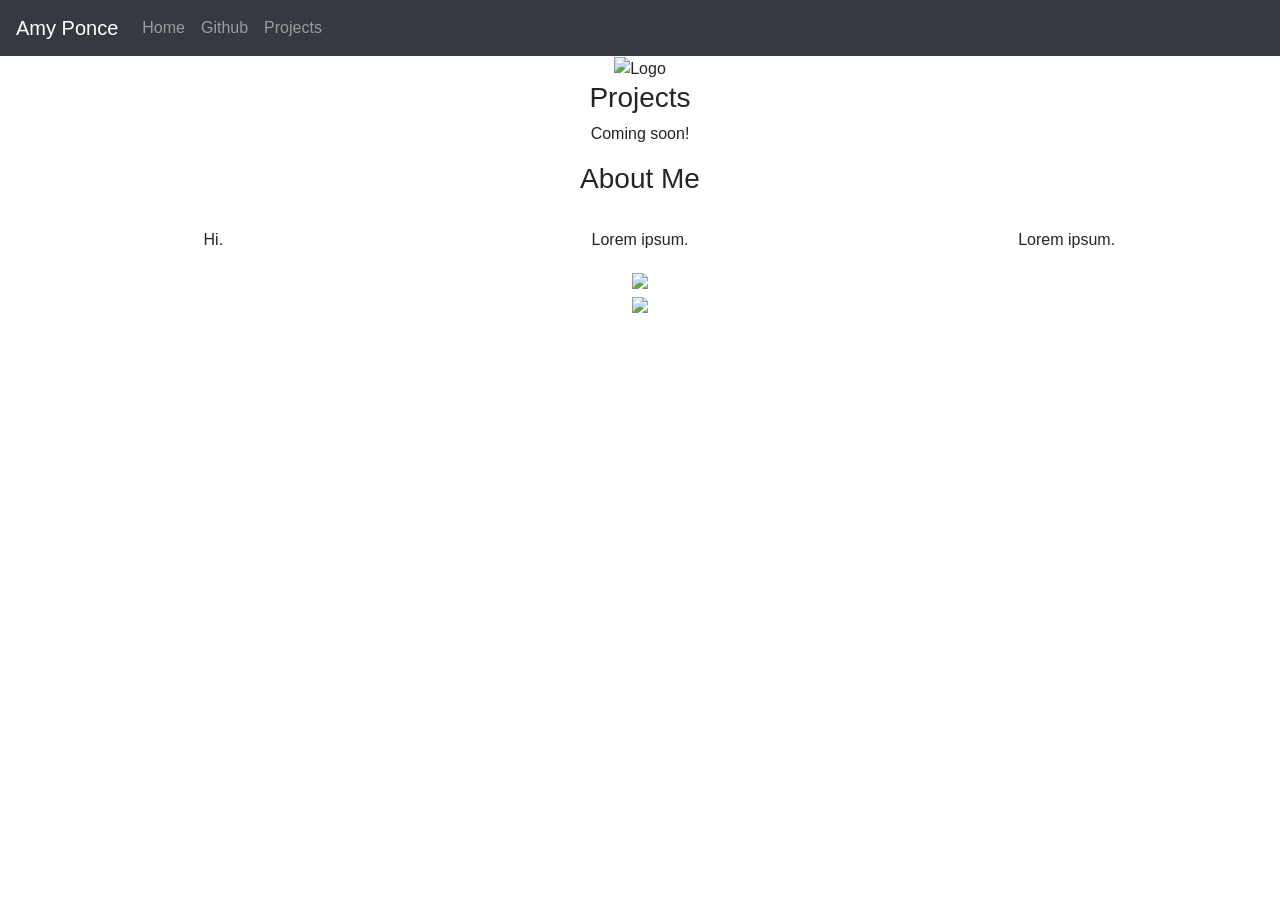
==== index.html @ c126c03e "Update index.html" ====
<!DOCTYPE html>
<html lang="en">

<head>
    <title class="owner-name">#</title>
    <meta charset="utf-8">
    <meta name="viewport" content="width=device-width, initial-scale=1">
    <link rel="stylesheet" href="https://stackpath.bootstrapcdn.com/bootstrap/4.3.1/css/bootstrap.min.css">
    <link href="https://fonts.googleapis.com/css?family=Montserrat" rel="stylesheet">
    <link href="https://cdn.jsdelivr.net/npm/prismjs@1.29.0/themes/prism.css" rel="stylesheet" /> 
    <link rel="stylesheet" href="style.css" type="text/css">
    <script src="https://code.jquery.com/jquery-3.3.1.slim.min.js"></script>
    <script src="https://cdnjs.cloudflare.com/ajax/libs/popper.js/1.14.7/umd/popper.min.js"></script>
    <script src="https://stackpath.bootstrapcdn.com/bootstrap/4.3.1/js/bootstrap.min.js"></script>

</head>

<body>

    <!-- Navbar -->

    <nav class="navbar navbar-expand-lg navbar-dark bg-dark">
        <a class="navbar-brand owner-name" href="#"></a>
        <button class="navbar-toggler" type="button" data-toggle="collapse" data-target="#navbarSupportedContent" aria-controls="navbarSupportedContent" aria-expanded="false" aria-label="Toggle navigation">
            <span class="navbar-toggler-icon"></span>
        </button>

        <div class="collapse navbar-collapse" id="navbarSupportedContent">
            <ul class="navbar-nav mr-auto">
                <li class="nav-item">
                    <a class="nav-link" href="index.html">Home</a>
                </li>
                <li class="nav-item">
                    <a class="nav-link" href="#" id="github" target="_blank">Github</a>
                </li>
                <li class="nav-item">
                    <a class="nav-link" href="#projects">Projects</a>
                </li>
            </ul>
        </div>
    </nav>

    <!-- First Container -->
    <div class="container-fluid bg-1 text-center">
        <!--<h1 class="margin">Name</h1>-->
        <img src="img/logo.png" class="img-fluid" alt="Logo" id="logo">
    </div>

    <!-- Second Container -->
    <div class="container-fluid bg-2 text-center" id="projects">
        <h3 class="margin">Projects</h3>
        <p>Coming soon!</p>
        <div class="container">
            <div class="row">

                <!--
                <div class="col-sm-4">
                    <div class="card">
                        <div class="card-body">
                            <h5 class="card-title">Project Name</h5>
                            <h6 class="card-subtitle mb-2 text-muted">10th Grade</h6>
                            <p class="card-text">A brief explanation of the project.</p>
                            <a href="#" class="card-link">More</a>
                        </div>
                    </div>
                </div>
                -->

            </div>
        </div>
        </a>
    </div>

    <!-- Third Container (Grid) -->
    <div class="container-fluid bg-3 text-center">
        <h3 class="margin">About Me</h3><br>
        <div class="row">
            <div class="col-sm-4">
                <p>Hi.</p>
            </div>
            <div class="col-sm-4">
                <p>Lorem ipsum.</p>
            </div>
            <div class="col-sm-4">
                <p>Lorem ipsum.</p>
            </div>
        </div>
    </div>

    <!-- Footer -->
    <footer class="container-fluid bg-4 text-center">
        <a href="#" target="_blank" id="fork"><img src="img/fork.png"></a><br>
        <a href="https://hstatsep.github.io" target="_blank"><img src="https://hstatsep.github.io/img/hstatsep-logo-small.png" id="sep"></a>
    </footer>

    <script src="https://cdn.jsdelivr.net/npm/prismjs@1.29.0/components/prism-core.min.js"></script>
    <script src="https://cdn.jsdelivr.net/npm/prismjs@1.29.0/plugins/autoloader/prism-autoloader.min.js"></script>
    <script src="https://cdn.jsdelivr.net/npm/prismjs@1.29.0/plugins/normalize-whitespace/prism-normalize-whitespace.min.js"></script>
    <script src="script.js"></script>
</body>

</html>
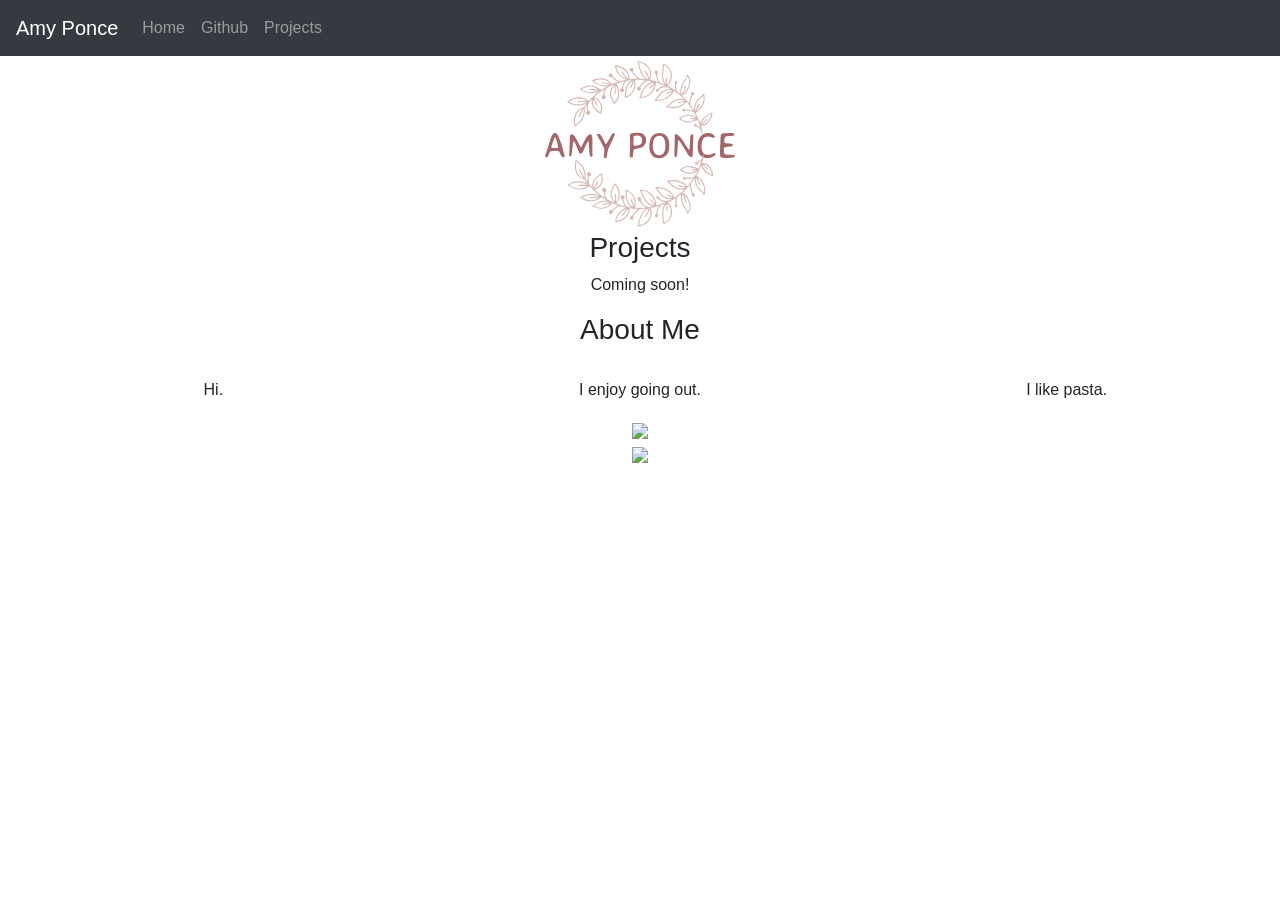
==== commit f27fb8a9: "Update index.html" ====
--- a/index.html
+++ b/index.html
@@ -43,7 +43,7 @@
     <!-- First Container -->
     <div class="container-fluid bg-1 text-center">
         <!--<h1 class="margin">Name</h1>-->
-        <img src="img/logo.png" class="img-fluid" alt="Logo" id="logo">
+        <img src="img/Logo.png" class="img-fluid" alt="Logo" id="logo">
     </div>
 
     <!-- Second Container -->
@@ -79,10 +79,10 @@
                 <p>Hi.</p>
             </div>
             <div class="col-sm-4">
-                <p>Lorem ipsum.</p>
+                <p>I enjoy going out.</p>
             </div>
             <div class="col-sm-4">
-                <p>Lorem ipsum.</p>
+                <p>I like pasta.</p>
             </div>
         </div>
     </div>
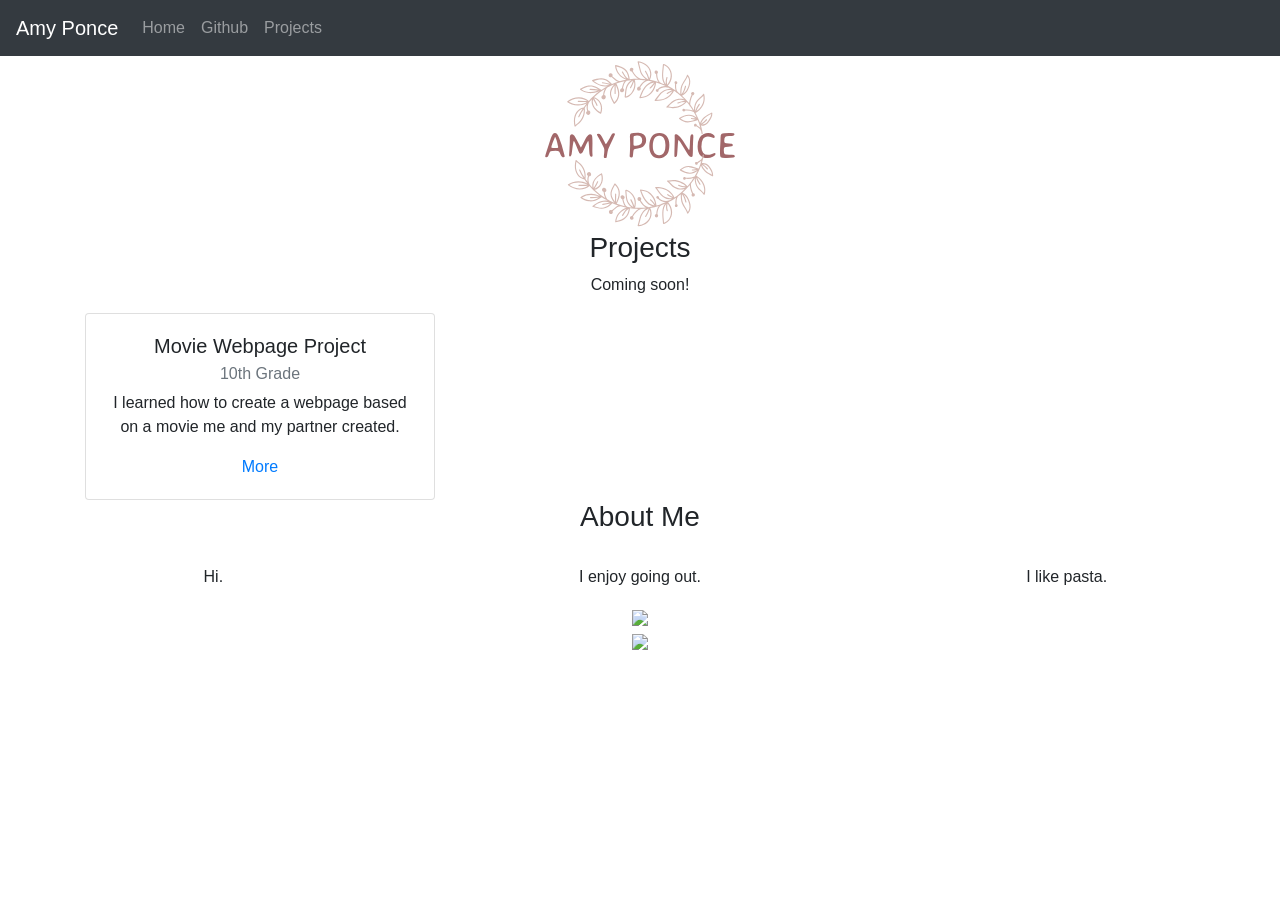
==== commit 57a735b8: "Add Movie Webpage Project card to index.html Added a card for the Movie Webpage Project with details" ====
--- a/index.html
+++ b/index.html
@@ -66,6 +66,19 @@
                 </div>
                 -->
 
+                 
+                <div class="col-sm-4">
+                    <div class="card">
+                        <div class="card-body">
+                            <h5 class="card-title">Movie Webpage Project</h5>
+                            <h6 class="card-subtitle mb-2 text-muted">10th Grade</h6>
+                            <p class="card-text">I learned how to create a webpage based on a movie me and my partner created.</p>
+                            <a href="projects/movie.html" class="card-link">More</a>
+                        </div>
+                    </div>
+                </div>
+                
+
             </div>
         </div>
         </a>
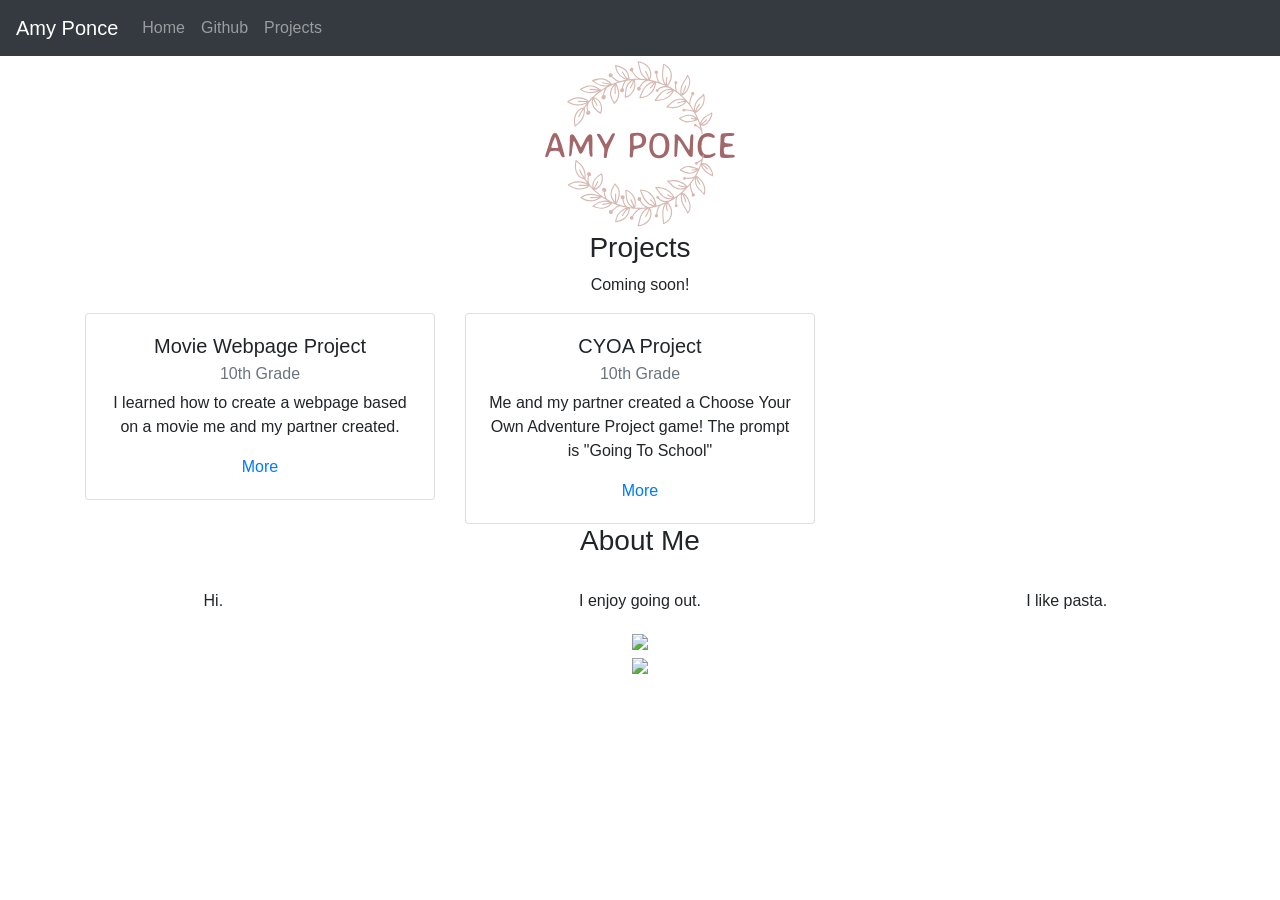
==== commit ec6c2a10: "Add CYOA Project card to index.html" ====
--- a/index.html
+++ b/index.html
@@ -78,7 +78,16 @@
                     </div>
                 </div>
                 
-
+          <div class="col-sm-4">
+                    <div class="card">
+                        <div class="card-body">
+                            <h5 class="card-title">CYOA Project</h5>
+                            <h6 class="card-subtitle mb-2 text-muted">10th Grade</h6>
+                            <p class="card-text">Me and my partner created a Choose Your Own Adventure Project game! The prompt is "Going To School"</p>
+                            <a href="projects/cyoa.html" class="card-link">More</a>
+                        </div>
+                    </div>
+                </div>
             </div>
         </div>
         </a>
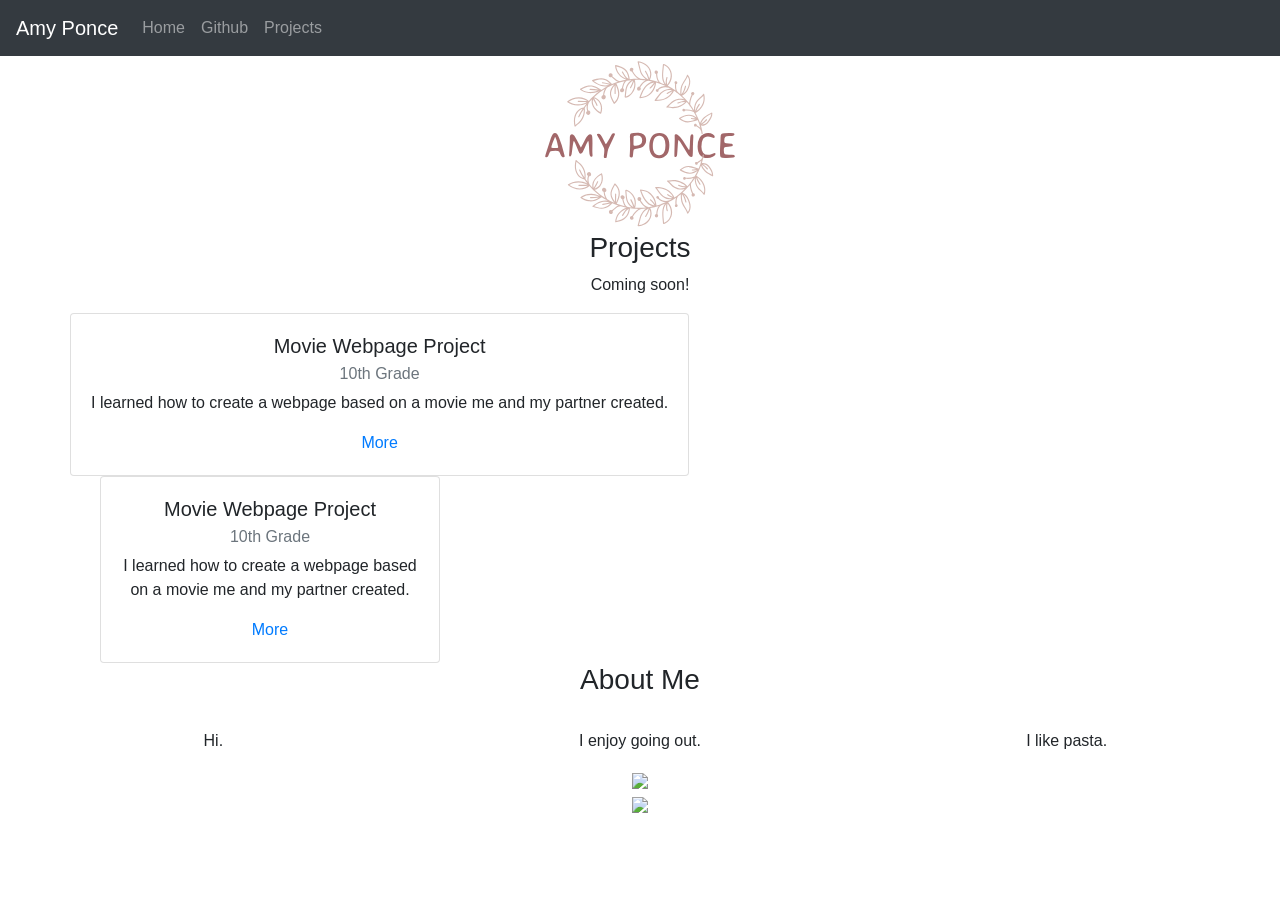
==== commit ae06cff9: "l" ====
--- a/index.html
+++ b/index.html
@@ -7,7 +7,7 @@
     <meta name="viewport" content="width=device-width, initial-scale=1">
     <link rel="stylesheet" href="https://stackpath.bootstrapcdn.com/bootstrap/4.3.1/css/bootstrap.min.css">
     <link href="https://fonts.googleapis.com/css?family=Montserrat" rel="stylesheet">
-    <link href="https://cdn.jsdelivr.net/npm/prismjs@1.29.0/themes/prism.css" rel="stylesheet" /> 
+    <link href="https://cdn.jsdelivr.net/npm/prismjs@1.29.0/themes/prism.css" rel="stylesheet" />
     <link rel="stylesheet" href="style.css" type="text/css">
     <script src="https://code.jquery.com/jquery-3.3.1.slim.min.js"></script>
     <script src="https://cdnjs.cloudflare.com/ajax/libs/popper.js/1.14.7/umd/popper.min.js"></script>
@@ -65,8 +65,16 @@
                     </div>
                 </div>
                 -->
+                              <div class="card">
+                        <div class="card-body">
+                            <h5 class="card-title">Movie Webpage Project</h5>
+                            <h6 class="card-subtitle mb-2 text-muted">10th Grade</h6>
+                            <p class="card-text">I learned how to create a webpage based on a movie me and my partner created.</p>
+                            <a href="projects/movie.html" class="card-link">More</a>
+                        </div>
+                    </div>
+                </div>
 
-                 
                 <div class="col-sm-4">
                     <div class="card">
                         <div class="card-body">
@@ -77,17 +85,9 @@
                         </div>
                     </div>
                 </div>
-                
-          <div class="col-sm-4">
-                    <div class="card">
-                        <div class="card-body">
-                            <h5 class="card-title">CYOA Project</h5>
-                            <h6 class="card-subtitle mb-2 text-muted">10th Grade</h6>
-                            <p class="card-text">Me and my partner created a Choose Your Own Adventure Project game! The prompt is "Going To School"</p>
-                            <a href="projects/cyoa.html" class="card-link">More</a>
-                        </div>
-                    </div>
-                </div>
+
+
+
             </div>
         </div>
         </a>
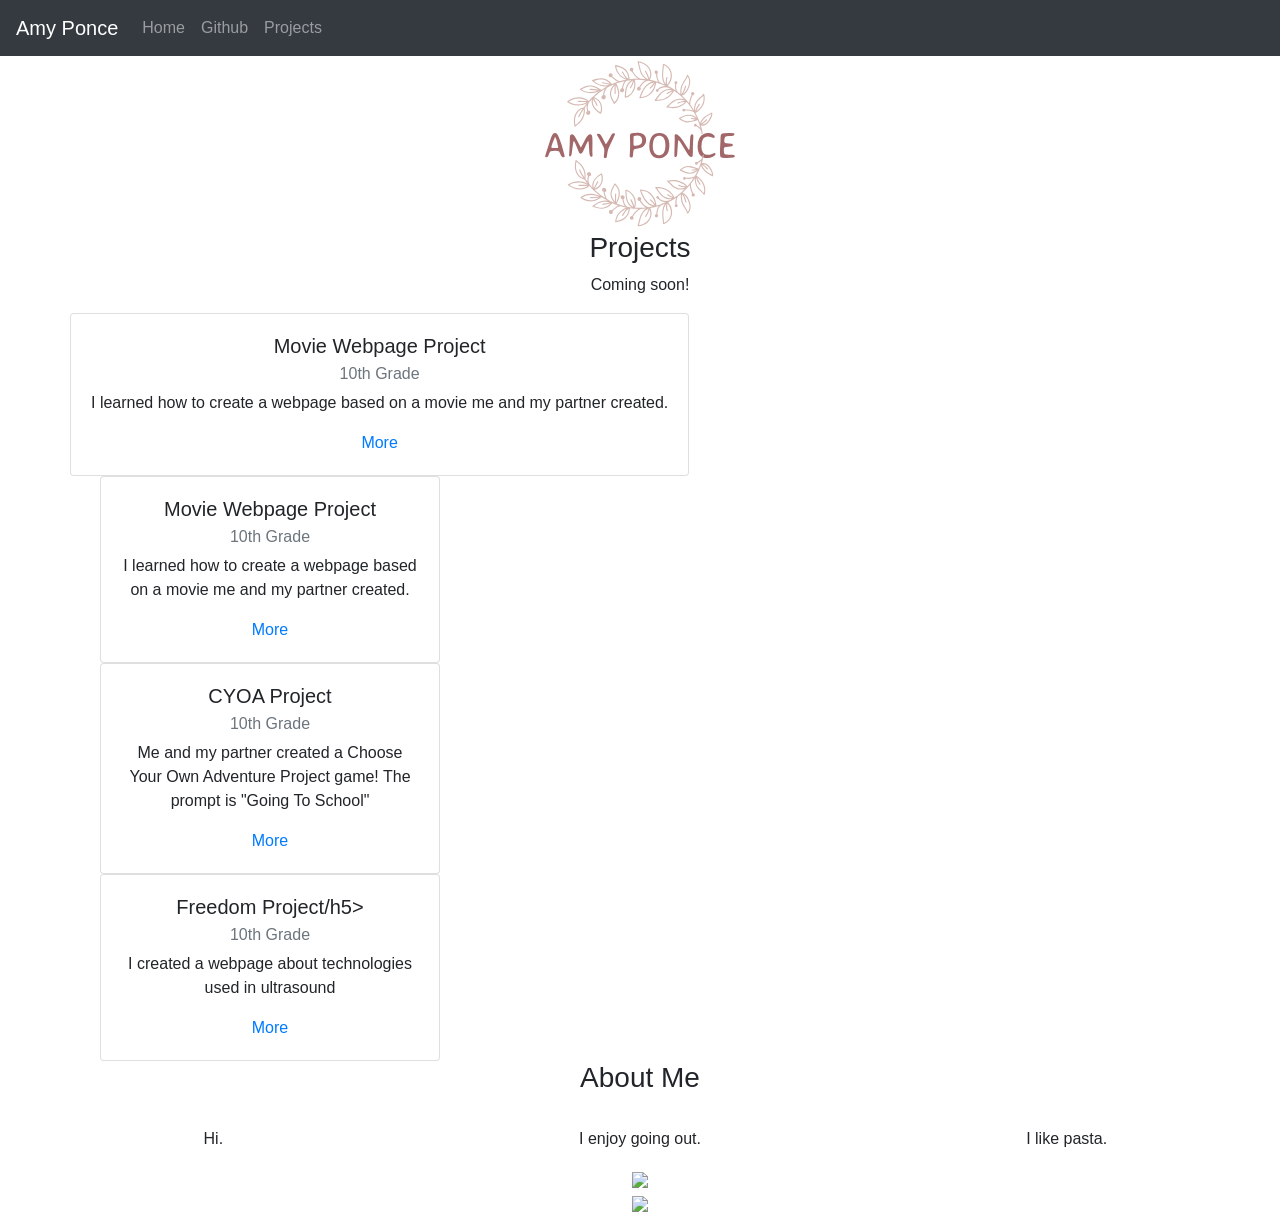
==== commit aa7ca034: "l" ====
--- a/index.html
+++ b/index.html
@@ -87,6 +87,27 @@
                 </div>
 
 
+          <div class="col-sm-4">
+                    <div class="card">
+                        <div class="card-body">
+                            <h5 class="card-title">CYOA Project</h5>
+                            <h6 class="card-subtitle mb-2 text-muted">10th Grade</h6>
+                            <p class="card-text">Me and my partner created a Choose Your Own Adventure Project game! The prompt is "Going To School"</p>
+                            <a href="projects/cyoa.html" class="card-link">More</a>
+                        </div>
+                    </div>
+                </div>
+
+          <div class="col-sm-4">
+                    <div class="card">
+                        <div class="card-body">
+                            <h5 class="card-title">Freedom Project/h5>
+                            <h6 class="card-subtitle mb-2 text-muted">10th Grade</h6>
+                            <p class="card-text">I created a webpage about technologies used in ultrasound</p>
+                            <a href="projects/freedom.html" class="card-link">More</a>
+                        </div>
+                    </div>
+                </div>
 
             </div>
         </div>
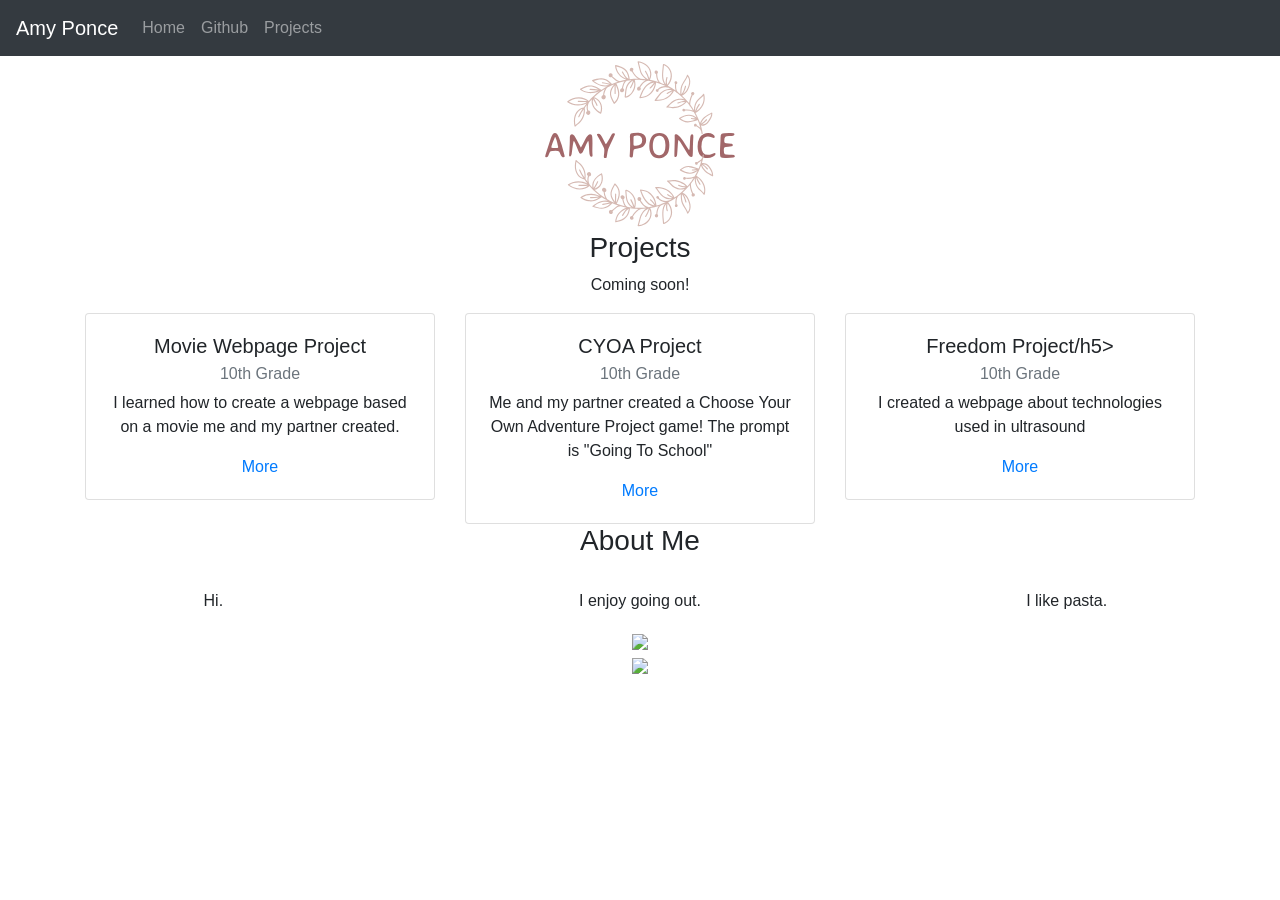
==== commit dd48b5e5: "div" ====
--- a/index.html
+++ b/index.html
@@ -65,15 +65,7 @@
                     </div>
                 </div>
                 -->
-                              <div class="card">
-                        <div class="card-body">
-                            <h5 class="card-title">Movie Webpage Project</h5>
-                            <h6 class="card-subtitle mb-2 text-muted">10th Grade</h6>
-                            <p class="card-text">I learned how to create a webpage based on a movie me and my partner created.</p>
-                            <a href="projects/movie.html" class="card-link">More</a>
-                        </div>
-                    </div>
-                </div>
+  
 
                 <div class="col-sm-4">
                     <div class="card">
@@ -108,7 +100,7 @@
                         </div>
                     </div>
                 </div>
-
+                </div>
             </div>
         </div>
         </a>
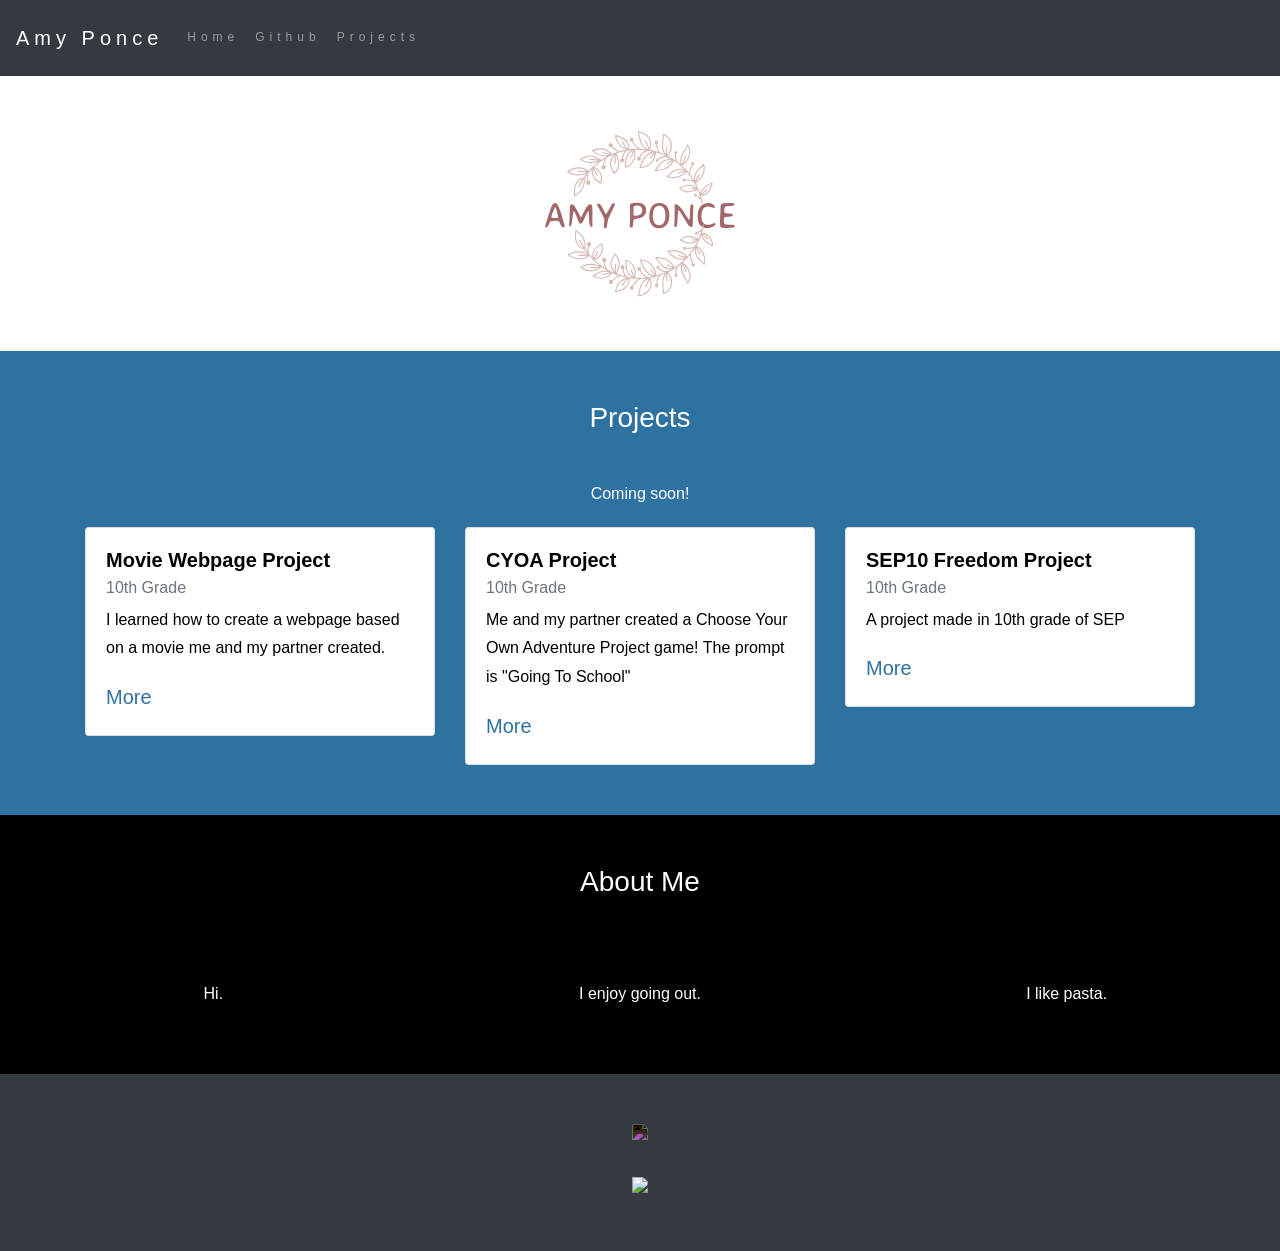
==== commit 72ee3dd0: "added titles" ====
--- a/index.html
+++ b/index.html
@@ -65,7 +65,7 @@
                     </div>
                 </div>
                 -->
-  
+
 
                 <div class="col-sm-4">
                     <div class="card">
@@ -90,21 +90,25 @@
                     </div>
                 </div>
 
-          <div class="col-sm-4">
+                          <div class="col-sm-4">
                     <div class="card">
                         <div class="card-body">
-                            <h5 class="card-title">Freedom Project/h5>
+                            <h5 class="card-title">SEP10 Freedom Project</h5>
                             <h6 class="card-subtitle mb-2 text-muted">10th Grade</h6>
-                            <p class="card-text">I created a webpage about technologies used in ultrasound</p>
-                            <a href="projects/freedom.html" class="card-link">More</a>
+                            <p class="card-text">A project made in 10th grade of SEP</p>
+                            <a href="projects/sep10-fp.html" class="card-link">More</a>
                         </div>
                     </div>
                 </div>
+
+
+
                 </div>
             </div>
         </div>
         </a>
     </div>
+
 
     <!-- Third Container (Grid) -->
     <div class="container-fluid bg-3 text-center">
--- a/style.css
+++ b/style.css
@@ -0,0 +1,85 @@
+html, body {
+    height: 100%;
+}
+
+body {
+    font: 20px Montserrat, sans-serif;
+    line-height: 1.8;
+    color: #f5f6f7;
+}
+
+p {
+    font-size: 16px;
+}
+
+a {
+    color: #2e72a1;
+}
+
+#logo, .project-img {
+    max-height: 300px;
+}
+
+#fork img{
+    height: 25px;
+    margin-bottom: 25px;
+    filter: invert(1);
+}
+
+#sep {
+    height: 75px;
+}
+
+.margin {
+    margin-bottom: 45px;
+}
+
+.bg-1 {
+    background-color: #ffffff; /* White */
+    color: #555555;
+}
+
+.bg-2 {
+    background-color: #2e72a1; /* Blue */
+    color: #ffffff;
+}
+
+.card {
+    color: black;
+    text-align: left;
+    margin-top:3px;
+    
+}
+
+.card-title {
+    font-weight: 700;
+}
+
+.bg-3 {
+    background-color: #000000; /* Black */
+    color: #ffffff;
+}
+
+.bg-4 {
+    background-color: #343a40; /* Dark Gray */
+    color: #fff;
+}
+
+.container-fluid {
+    padding-top: 50px;
+    padding-bottom: 50px;
+}
+
+.navbar {
+    padding-top: 15px;
+    padding-bottom: 15px;
+    border: 0;
+    border-radius: 0;
+    margin-bottom: 0;
+    font-size: 12px;
+    letter-spacing: 5px;
+}
+
+.navbar-nav li a:hover {
+    color: #2e72a1 !important;
+}
